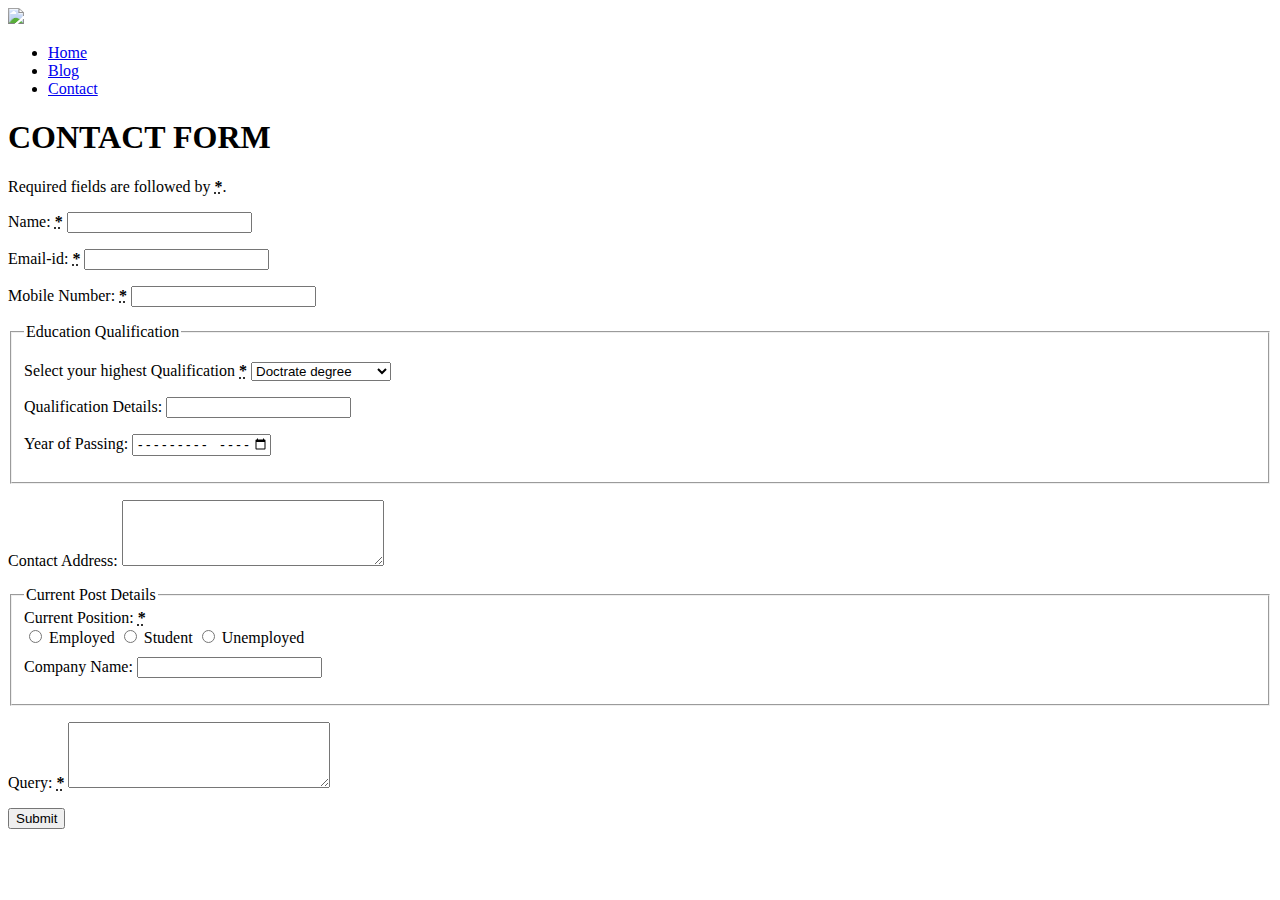
==== contact.html @ 15acb10d "Initial commit" ====
<!DOCTYPE html>
<head>
 <meta charset="utf-8">
 <title>Information Form</title>
 <link href="../Git_code/basic_form.css" rel="stylesheet">
 <link rel="stylesheet" type="text/css" href="../Git_code/mystylesheet.css">

</head>
<body>
 <header>
 <div class="main">
 <div class="logo">
 <img src="../Git_code/Logo.jpg">
 </div>
 <ul>
 <li><a href="../Git_code/index.html"> Home </a></li>
 <li><a href="../Git_code/blog.html"> Blog </a></li>
 <li class="active"><a href="#"> Contact </a></li> 
 </ul>
 </div>
 </header>
 <form>
 <h1>CONTACT FORM</h1>
 <p>Required fields are followed by <strong><abbr title="required">*</abbr></strong>.</p>
 <section>
 <p>
 <label for="name">
 <span>Name: </span>
 <strong><abbr title="required">*</abbr></strong>
 </label>
 <input type="text" id="name" name="username"></input>
 </p>
 <p>
 <label for ="email">
 <span>Email-id: </span>
 <strong><abbr title="required">*</abbr></strong>
 </label>
 <input type="email" id="email" name="email">
 </p>
 <p>
 <label for ="mobile">
 <span>Mobile Number: </span>
 <strong><abbr title="required">*</abbr></strong>
 </label> 
 <input type="tel" id="mobile" name="mobile_number"> 
 </p>
 <fieldset id="qualification">
 <legend>Education Qualification</legend>
 <p>
 <div class="label_handle">
 <label for="high_degree">
 <span>Select your highest Qualification</span>
 <strong><abbr title="required">*</abbr></strong>
 </label>
 <select id="high_degree">
 <option value="doctrate_degree">Doctrate degree</option>
 <option value="masters_degree">Master's degree</option>
 <option value="bachelors_degree">Bachelor's degree</option>
 <option value="high_school">High School degree</option>
 </select>
 </div>
 </p>
 <div class="degree_class">
 <p>
 <label for="degree_details">
 <span>Qualification Details: </span>
 </label>
 <input type="text" id="degree_details" name="Qualification info">
 </p>
 <p>
 <label for="yop">
 <span>Year of Passing: </span>
 </label>
 <input id="yop" type="month" name="year_of_passing" min="1900-01" max="2020-12"> 
 </p>
 </div>
 </fieldset>
 <p>
 <label for="address">
 <span>Contact Address: </span>
 </label>
 <textarea id="address" rows="4" cols="30"></textarea>
 </p>
 <fieldset> 
 <legend>Current Post Details</legend>
 <div id="current_post">
 <label for="current_post">
 <span>Current Position: </span>
 <strong><abbr title="required">*</abbr></strong>
 </label>
 <br>
 <div class="radio_setting">
 <input type="radio" id="employed" name="position" value="employed" class="radio">
 <label for="employed">
 <span>Employed</span>
 </label>
 <input type="radio" id="student" name="position" value="student" class="radio">
 <label for="student">
 <span>Student</span>
 </label>
 <input type="radio" id="unemployed" name="position" value="unemployed" class="radio">
 <label for="unemployed">
 <span>Unemployed</span>
 </label>
 </div>
 <p style="margin-top: 10px;">
 <label for="company_name">
 <span>Company Name: </span>
 </label>
 <input type="text" id="cname" name="cname">
 </p>
 </div> 
 </fieldset>
 <div class="query">
 <p>
 <label for="query">
 <span>Query: </span>
 <strong><abbr title="required">*</abbr></strong>
 </label>
 <textarea id="query" rows="4" cols="30"></textarea>
 </p>
 </div>
 </section>
 <section>
 <p> <button type="submit" id="submit_button" class="block">Submit</button> </p>
 </section>
 </form>
</body>
</html>
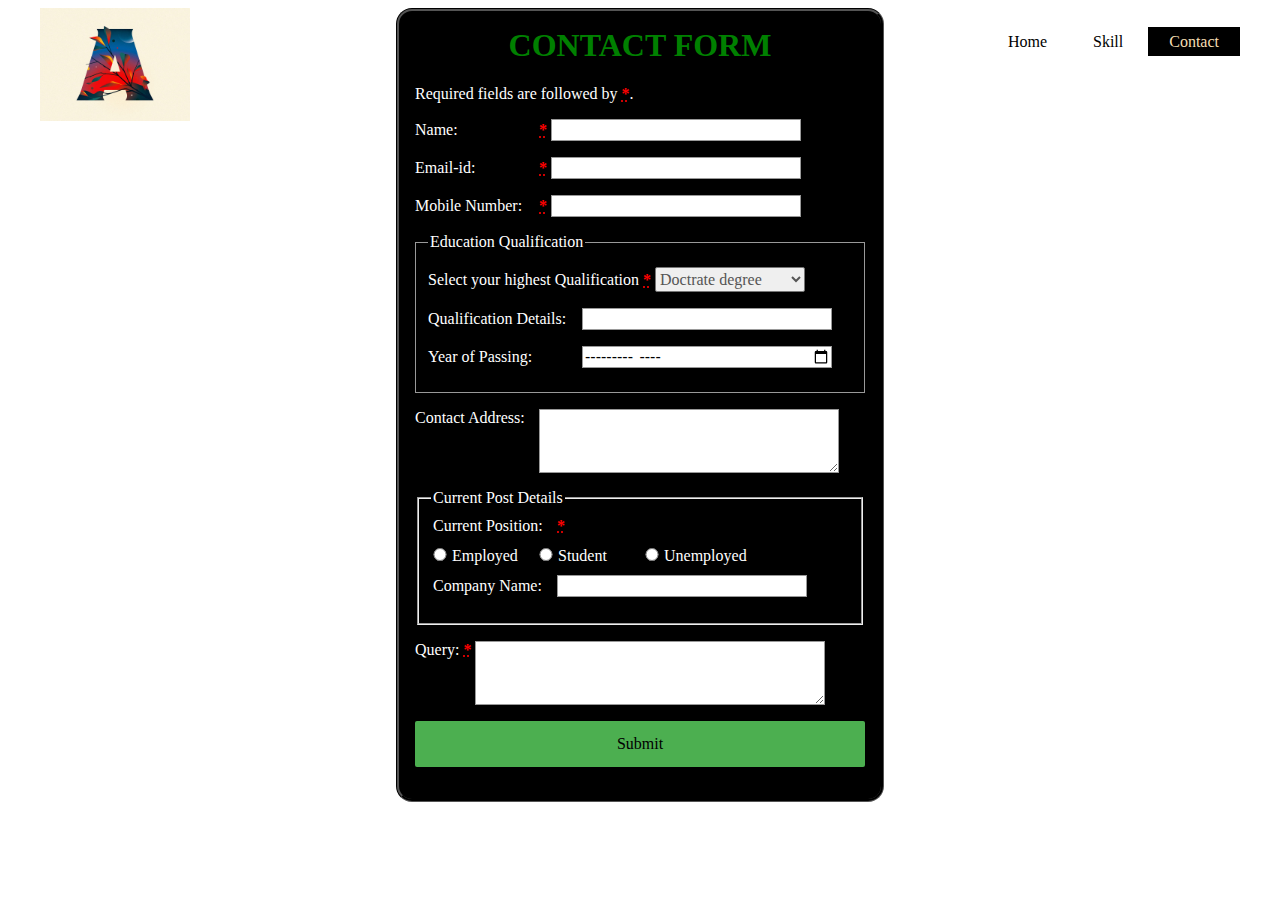
==== commit 6035f135: "2nd commit" ====
--- a/contact.html
+++ b/contact.html
@@ -2,20 +2,20 @@
 <head>
  <meta charset="utf-8">
  <title>Information Form</title>
- <link href="../Git_code/basic_form.css" rel="stylesheet">
- <link rel="stylesheet" type="text/css" href="../Git_code/mystylesheet.css">
+ <link href="./css/basic_form.css" rel="stylesheet">
+ <link rel="stylesheet" type="text/css" href="./css/mystylesheet.css">
 
 </head>
 <body>
  <header>
  <div class="main">
  <div class="logo">
- <img src="../Git_code/Logo.jpg">
+ <img src="./images/Logo.jpg">
  </div>
  <ul>
- <li><a href="../Git_code/index.html"> Home </a></li>
- <li><a href="../Git_code/blog.html"> Blog </a></li>
- <li class="active"><a href="#"> Contact </a></li> 
+ <li><a href="index.html"> Home </a></li>
+ <li><a href="skill.html"> Skill </a></li>
+ <li class="active"><a href="#"> Contact </a></li>
  </ul>
  </div>
  </header>
--- a/css/basic_form.css
+++ b/css/basic_form.css
@@ -0,0 +1,127 @@
+h1 {
+    margin-top: 0;
+    text-align: center;
+    color: green;
+}
+form {
+    margin: 0 auto;
+    width: 450px;
+    padding: 1em;
+    border-style: groove;
+    border-color: black;
+    border-radius: 1em;
+    background-color: black;
+    color: white;
+}
+div+div {
+    margin-top: 1em;
+}
+label span {
+    display: inline-block;
+    width: 120px;
+    text-align: left;
+    color: white;
+}
+label abbr, p abbr {
+    color: red;
+}
+p{
+    color: white;
+}
+input, textarea {
+    font: 1em sans-serif;
+    width: 250px;
+    box-sizing: border-box;
+    border: 1px solid #999;
+}
+input:focus, textarea:focus {
+    border-color: #000;
+}
+textarea {
+    vertical-align: top;
+    height: 4em;
+    resize: vertical;
+    width: 300px;
+}
+#qualification{
+    width: 450px;
+    box-sizing: border-box;
+    margin-left: 0px;
+    border: 1px solid #999;
+    color: white;
+    height: 160px;
+    padding-top: 0px;
+}
+label {
+  position: relative;
+}
+label em {
+  position: absolute;
+  right: 5px;
+  top: 20px;
+}
+select{
+    border-radius: 2px;
+    box-shadow: 0px 1px 3px rgba(0, 0, 0, 0.1);
+    color: #555;
+    font-size: inherit;
+    margin: 0;
+    overflow: hidden;
+    padding-top: 2px;
+    padding-bottom: 2px;
+    text-overflow: ellipsis;
+    white-space: nowrap;
+}
+.label_handle label span{
+    width: auto;
+}
+.degree_class label span{
+    width: 150px;
+}
+.query label span {
+    width:auto
+}
+.radio_setting{
+    margin-top: 7px;
+    margin-left: -13px;
+}
+.radio_setting label span{
+    width:70px;
+}
+.radio_setting input {
+    margin-right: -7px;
+    margin-top: 6px;
+}
+.query textarea{
+    width:350px
+}
+input.radio {
+    width: 30px;
+}
+.block{
+    display: block;
+    width: 100%;
+    border: none;
+    border-radius: 2px;
+    background-color: #4CAF50;
+    padding: 14px 28px;
+    font-size: 16px;
+    cursor: pointer;
+    text-align: center;
+}
+#position{
+    width: 450px;
+    box-sizing: border-box;
+    margin-left: 0px;
+    border: 1px solid #999;
+    color: white;
+    height: 130px;
+    padding-top: 10px;
+}
+.positionspan label span{
+    width:130px;
+}
+#current_post {
+    margin-top: 4px;
+    margin-left: 2px;
+}--- a/css/mystylesheet.css
+++ b/css/mystylesheet.css
@@ -0,0 +1,93 @@
+*{
+    /*margin: 0;
+    padding: 0;*/
+    font-family: 'Times New Roman', Times, serif;
+}
+
+header{
+    background-image: url(../images/background_mig.jpg) ;
+    height:100%;
+    background-size: cover;
+    background-position: cover;
+}
+
+.header{
+    background-image: url(../images/background_mig.jpg) ;
+    height: 100vh;
+    background-size: cover;
+    background-position: center;
+}
+
+.project_body{
+    background-image: url(../images/background_mig.jpg) ;
+    height: 100vh;
+    background-size: cover;
+    background-position: center;
+}
+
+ul{
+    float: right;
+    list-style-type: none;
+    margin-top: 25px;
+}
+
+ul li{
+    display: inline-block;
+}
+
+ul li a{
+    text-decoration: none;
+    color: black;
+    padding: 5px 20px;
+    border: 1px solid transparent;
+    transition: 0.6s ease;
+}
+
+ul li a:hover{
+    background-color: black;
+    color: wheat;
+}
+
+ul li.active a{
+    background-color: black;
+    color: wheat;
+}
+
+.logo img{
+    float: left;
+    width: 150px;
+    height: auto;
+}
+
+.main{
+    max-width: 1200px;
+    margin: auto;
+}
+
+.title{
+    position: absolute;
+    top: 45%;
+    left: 50%;
+    transform: translate(-50%,-50%);
+}
+
+.title h1{
+    color: black;
+    font-size: 70px;
+}
+
+.metadata{
+    position: absolute;
+    top: 60%;
+    left: 50%;
+    transform: translate(-50%,-40%);
+    text-align: justify;
+    font-size: 20px;
+}
+
+.project_list{
+    position: absolute;
+    top: 60%;
+    left: 50%;
+    transform: translate(-50%,-50%);
+}
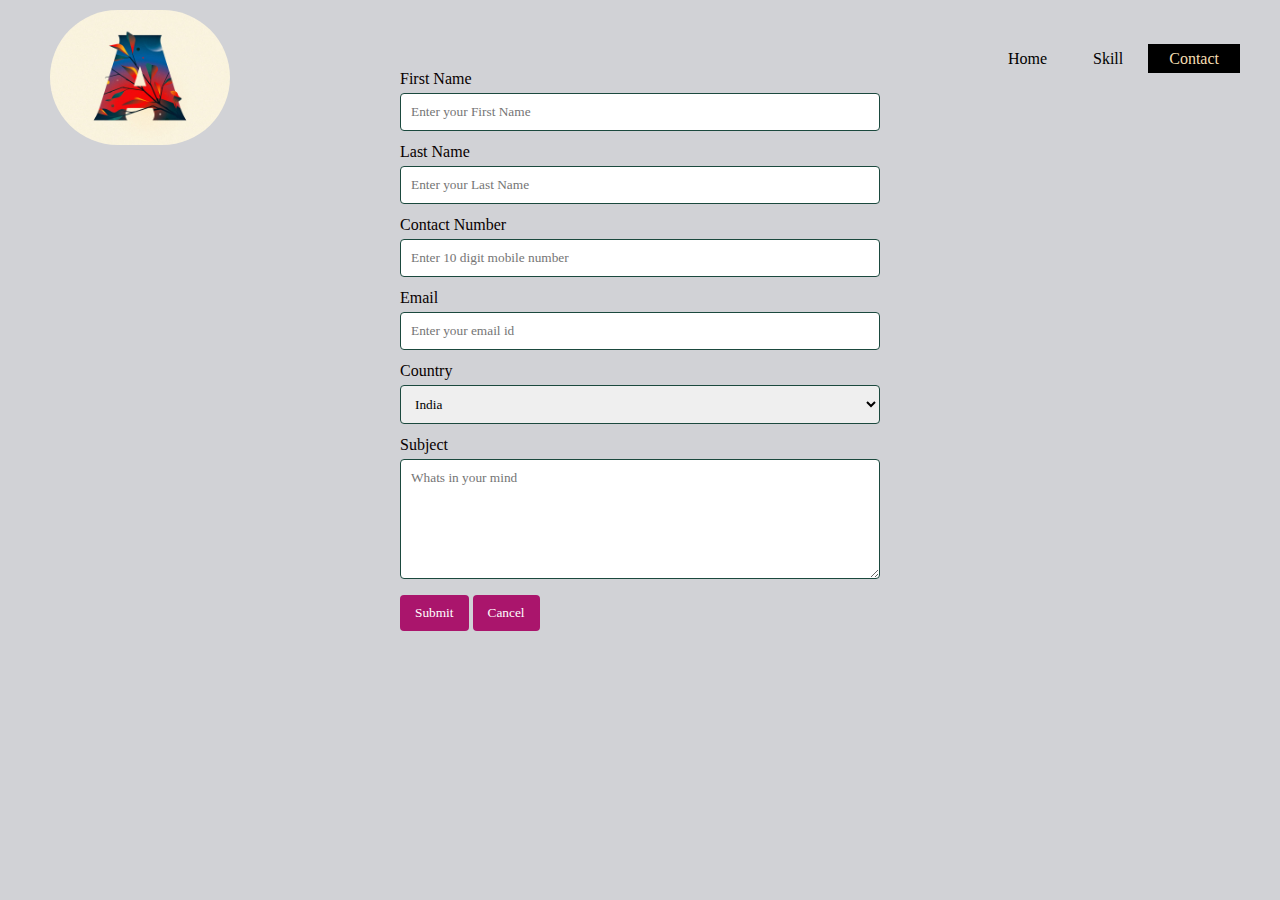
==== commit a5967edc: "final commit" ====
--- a/contact.html
+++ b/contact.html
@@ -1,129 +1,58 @@
 <!DOCTYPE html>
+<html lang="en">
 <head>
- <meta charset="utf-8">
- <title>Information Form</title>
- <link href="./css/basic_form.css" rel="stylesheet">
- <link rel="stylesheet" type="text/css" href="./css/mystylesheet.css">
-
+    <meta charset="UTF-8">
+    <meta http-equiv="X-UA-Compatible" content="IE=edge">
+    <meta name="viewport" content="width=device-width, initial-scale=1.0">
+    <link rel="stylesheet" type="text/css" href="./css/mystylesheet.css">
+    <title>Document</title>
 </head>
 <body>
- <header>
- <div class="main">
- <div class="logo">
- <img src="./images/Logo.jpg">
- </div>
- <ul>
- <li><a href="index.html"> Home </a></li>
- <li><a href="skill.html"> Skill </a></li>
- <li class="active"><a href="#"> Contact </a></li>
- </ul>
- </div>
- </header>
- <form>
- <h1>CONTACT FORM</h1>
- <p>Required fields are followed by <strong><abbr title="required">*</abbr></strong>.</p>
- <section>
- <p>
- <label for="name">
- <span>Name: </span>
- <strong><abbr title="required">*</abbr></strong>
- </label>
- <input type="text" id="name" name="username"></input>
- </p>
- <p>
- <label for ="email">
- <span>Email-id: </span>
- <strong><abbr title="required">*</abbr></strong>
- </label>
- <input type="email" id="email" name="email">
- </p>
- <p>
- <label for ="mobile">
- <span>Mobile Number: </span>
- <strong><abbr title="required">*</abbr></strong>
- </label> 
- <input type="tel" id="mobile" name="mobile_number"> 
- </p>
- <fieldset id="qualification">
- <legend>Education Qualification</legend>
- <p>
- <div class="label_handle">
- <label for="high_degree">
- <span>Select your highest Qualification</span>
- <strong><abbr title="required">*</abbr></strong>
- </label>
- <select id="high_degree">
- <option value="doctrate_degree">Doctrate degree</option>
- <option value="masters_degree">Master's degree</option>
- <option value="bachelors_degree">Bachelor's degree</option>
- <option value="high_school">High School degree</option>
- </select>
- </div>
- </p>
- <div class="degree_class">
- <p>
- <label for="degree_details">
- <span>Qualification Details: </span>
- </label>
- <input type="text" id="degree_details" name="Qualification info">
- </p>
- <p>
- <label for="yop">
- <span>Year of Passing: </span>
- </label>
- <input id="yop" type="month" name="year_of_passing" min="1900-01" max="2020-12"> 
- </p>
- </div>
- </fieldset>
- <p>
- <label for="address">
- <span>Contact Address: </span>
- </label>
- <textarea id="address" rows="4" cols="30"></textarea>
- </p>
- <fieldset> 
- <legend>Current Post Details</legend>
- <div id="current_post">
- <label for="current_post">
- <span>Current Position: </span>
- <strong><abbr title="required">*</abbr></strong>
- </label>
- <br>
- <div class="radio_setting">
- <input type="radio" id="employed" name="position" value="employed" class="radio">
- <label for="employed">
- <span>Employed</span>
- </label>
- <input type="radio" id="student" name="position" value="student" class="radio">
- <label for="student">
- <span>Student</span>
- </label>
- <input type="radio" id="unemployed" name="position" value="unemployed" class="radio">
- <label for="unemployed">
- <span>Unemployed</span>
- </label>
- </div>
- <p style="margin-top: 10px;">
- <label for="company_name">
- <span>Company Name: </span>
- </label>
- <input type="text" id="cname" name="cname">
- </p>
- </div> 
- </fieldset>
- <div class="query">
- <p>
- <label for="query">
- <span>Query: </span>
- <strong><abbr title="required">*</abbr></strong>
- </label>
- <textarea id="query" rows="4" cols="30"></textarea>
- </p>
- </div>
- </section>
- <section>
- <p> <button type="submit" id="submit_button" class="block">Submit</button> </p>
- </section>
- </form>
+    <header>
+        <div class="main">
+        <div class="logo">
+        <img src="./images/Logo.jpg">
+        </div>
+        <ul>
+        <li><a href="index.html"> Home </a></li>
+        <li><a href="skill.html"> Skill </a></li>
+        <li class="active"><a href="#"> Contact </a></li>
+        </ul>
+        </div>
+        </header>
+        <div class="cont">
+              <form action="thanks.html">
+            
+            
+                <label for="fname">First Name</label>
+                <input type="text" id="fname" name="firstname" placeholder="Enter your First Name">
+            
+                <label for="lname">Last Name</label>
+                <input type="text" id="lname" name="lastname" placeholder="Enter your Last Name">
+      
+                <label for="lname">Contact Number</label>
+                <input type="tel" id="cname" name="Contact" placeholder="Enter 10 digit mobile number">
+      
+                <label for="lname">Email</label>
+                <input type="email" id="ename" name="email" placeholder="Enter your email id">
+               
+            
+                <label for="country">Country</label>
+                <select id="country" name="country">
+                  <option value="india">India</option>
+                  <option value="australia">Australia</option>
+                  <option value="canada">Canada</option>
+                  <option value="usa">USA</option>
+                </select>
+            
+                <label for="subject">Subject</label>
+                <textarea id="subject" name="subject" placeholder="Whats in your mind" style="height:120px"></textarea>
+            
+                <input type="submit" value="Submit">
+                <button type="button" class="cancelbtn">Cancel</button>
+            
+              </form>
+            </div>
+          
 </body>
 </html>--- a/css/mystylesheet.css
+++ b/css/mystylesheet.css
@@ -1,34 +1,59 @@
 *{
-    /*margin: 0;
-    padding: 0;*/
+    margin: 0;
+    padding: 0;
     font-family: 'Times New Roman', Times, serif;
 }
-
-header{
-    background-image: url(../images/background_mig.jpg) ;
-    height:100%;
-    background-size: cover;
-    background-position: cover;
-}
+h1,h3{
+    color: black;
+    align-items: center;
+}
+
+#img{
+    height: 200px;
+    width: 200px;
+    border-radius: 50%;
+    margin-top: 10px;
+    margin-bottom: 10px;
+    margin-left: 35%;
+}
+figcaption {
+    display: inline;
+    margin-left: 40%;
+    background-color: black;
+    color: white;
+    font-style: italic;
+    padding: 2px;
+    text-align: center;
+  }
 
 .header{
     background-image: url(../images/background_mig.jpg) ;
-    height: 100vh;
     background-size: cover;
     background-position: center;
 }
-
-.project_body{
+.header-skill{
     background-image: url(../images/background_mig.jpg) ;
-    height: 100vh;
+    width:100vw;
+    height:100vh;
     background-size: cover;
     background-position: center;
+}
+body{
+    background-image: url(../images/background_mig.jpg) ;
+    width:100vw;
+    height:100vh;
+    background-size: cover;
+    background-position: center; 
+}
+
+.section{
+    padding: 2rem 0 4rem;
 }
 
 ul{
     float: right;
     list-style-type: none;
-    margin-top: 25px;
+    margin-top: 50px;
 }
 
 ul li{
@@ -54,9 +79,12 @@
 }
 
 .logo img{
+    margin-top: 10px;
     float: left;
-    width: 150px;
+    width: 15%;
     height: auto;
+    border-radius: 500px;
+    
 }
 
 .main{
@@ -75,10 +103,15 @@
     color: black;
     font-size: 70px;
 }
+.head{
+    display: absolute;
+    margin-top: 100px;
+    text-align: center;
+}
 
 .metadata{
     position: absolute;
-    top: 60%;
+    top: 20%;
     left: 50%;
     transform: translate(-50%,-40%);
     text-align: justify;
@@ -91,3 +124,166 @@
     left: 50%;
     transform: translate(-50%,-50%);
 }
+
+
+/* ----------------Social Media----------------- */
+.social-div{
+    position: absolute;
+    display: flex;
+    margin-top: 500px;
+    align-items: center;
+    margin-left: 45%;
+}
+
+
+
+img{
+    margin-left: 10px;
+    height: 40px;
+    width: 40px;
+}
+
+h4{
+    position: absolute;
+    margin-top: 450px;
+    align-items: center;
+    margin-left: 50%;
+}
+
+
+/* --------------------Skill-------------------- */
+
+
+/* Make sure that padding behaves as expected */
+* {box-sizing:border-box}
+
+/* Container for skill bars */
+.s-con{
+    margin-top: -35rem;
+    padding: 100px;
+}
+.con {
+    margin-bottom: 2rem;
+  width: 100%; /* Full width */
+  background-color: #ddd; /* Grey background */
+}
+
+.skills {
+  text-align: right; /* Right-align text */
+  padding-top: 10px; /* Add top padding */
+  padding-bottom: 10px; /* Add bottom padding */
+  color: white; /* White text color */
+}
+
+.html {width: 90%; background-color: #04AA6D;} /* Green */
+.css {width: 80%; background-color: #2196F3;} /* Blue */
+.js {width: 65%; background-color: #f44336;} /* Red */
+.php {width: 60%; background-color: #808080;} /* Dark Grey */
+
+/* ------------Contact form------------ */
+
+input[type=text], select, textarea {
+    width: 100%; /* Full width */
+    padding: 10px; /* Some padding */ 
+    border: 1px solid #ccc; /* Gray border */
+    border-radius: 4px; /* Rounded borders */
+    box-sizing: border-box; /* Make sure that padding and width stays in place */
+    margin-top: 5px; /* Add a top margin */
+    margin-bottom: 13px; /* Bottom margin */
+    resize: vertical /* Allow the user to vertically resize the textarea (not horizontally) */
+  }
+  
+  
+  input[type=submit] {
+    background-color: #04AA6D;
+    color: rgb(168, 73, 73);
+    padding: 10px 15px;
+    border: none;
+    border-radius: 4px;
+    cursor: pointer;
+  }
+  
+  
+  input[type=submit]:hover {
+    background-color: #45a049;
+  }
+  
+  * {
+    box-sizing: border-box;
+  }
+
+  input[type=text], select, textarea {
+    width: 100%; /* Full width */
+    padding: 10px; /* Some padding */ 
+    border: 1px solid rgb(27, 73, 62); /* Gray border */
+    border-radius: 4px; /* Rounded borders */
+    box-sizing: border-box; /* Make sure that padding and width stays in place */
+    margin-top: 5px; /* Add a top margin */
+    margin-bottom: 12px; /* Bottom margin */
+    resize: vertical /* Allow the user to vertically resize the textarea (not horizontally) */
+    
+  }
+
+  input[type=tel]{
+    width: 100%; /* Full width */
+    padding: 10px; /* Some padding */ 
+    border: 1px solid rgb(27, 73, 62); /* Gray border */
+    border-radius: 4px; /* Rounded borders */
+    box-sizing: border-box; /* Make sure that padding and width stays in place */
+    margin-top: 5px; /* Add a top margin */
+    margin-bottom: 12px; /* Bottom margin */
+    resize: vertical /* Allow the user to vertically resize the textarea (not horizontally) */
+    
+  }
+  input[type=email]{
+    width: 100%; /* Full width */
+    padding: 10px; /* Some padding */ 
+    border: 1px solid rgb(27, 73, 62); /* Gray border */
+    border-radius: 4px; /* Rounded borders */
+    box-sizing: border-box; /* Make sure that padding and width stays in place */
+    margin-top: 5px; /* Add a top margin */
+    margin-bottom: 12px; /* Bottom margin */
+    resize: vertical /* Allow the user to vertically resize the textarea (not horizontally) */
+    
+  }
+  
+  /* Style the submit button with a specific background color etc */
+  input[type=submit] {
+    background-color: #aa156c;
+    color: white;
+    padding: 10px 15px;
+    border: none;
+    border-radius: 4px;
+    cursor: pointer;
+  }
+  .cancelbtn {
+    background-color: #aa156c;
+    color: white;
+    padding: 10px 15px;
+    border: none;
+    border-radius: 4px;
+    cursor: pointer;
+  }
+  .cancelbtn:hover {
+    background-color: #0c0811;
+  }
+  
+  /* When moving the mouse over the submit button, add a darker green color */
+  input[type=submit]:hover {
+    background-color: #080211;
+  }
+  
+  /* Add a background color and some padding around the form */
+  .cont {
+    border-radius: 5px;
+    color: rgb(8, 0, 0);
+    padding-left: 400px;
+    padding-right: 400px;
+    padding-top: 70px;
+  }
+  .cont h2{
+    color:black;
+    text-align: center;
+    margin-left: 25rem;
+    text-shadow: #3DCFD3;
+  }